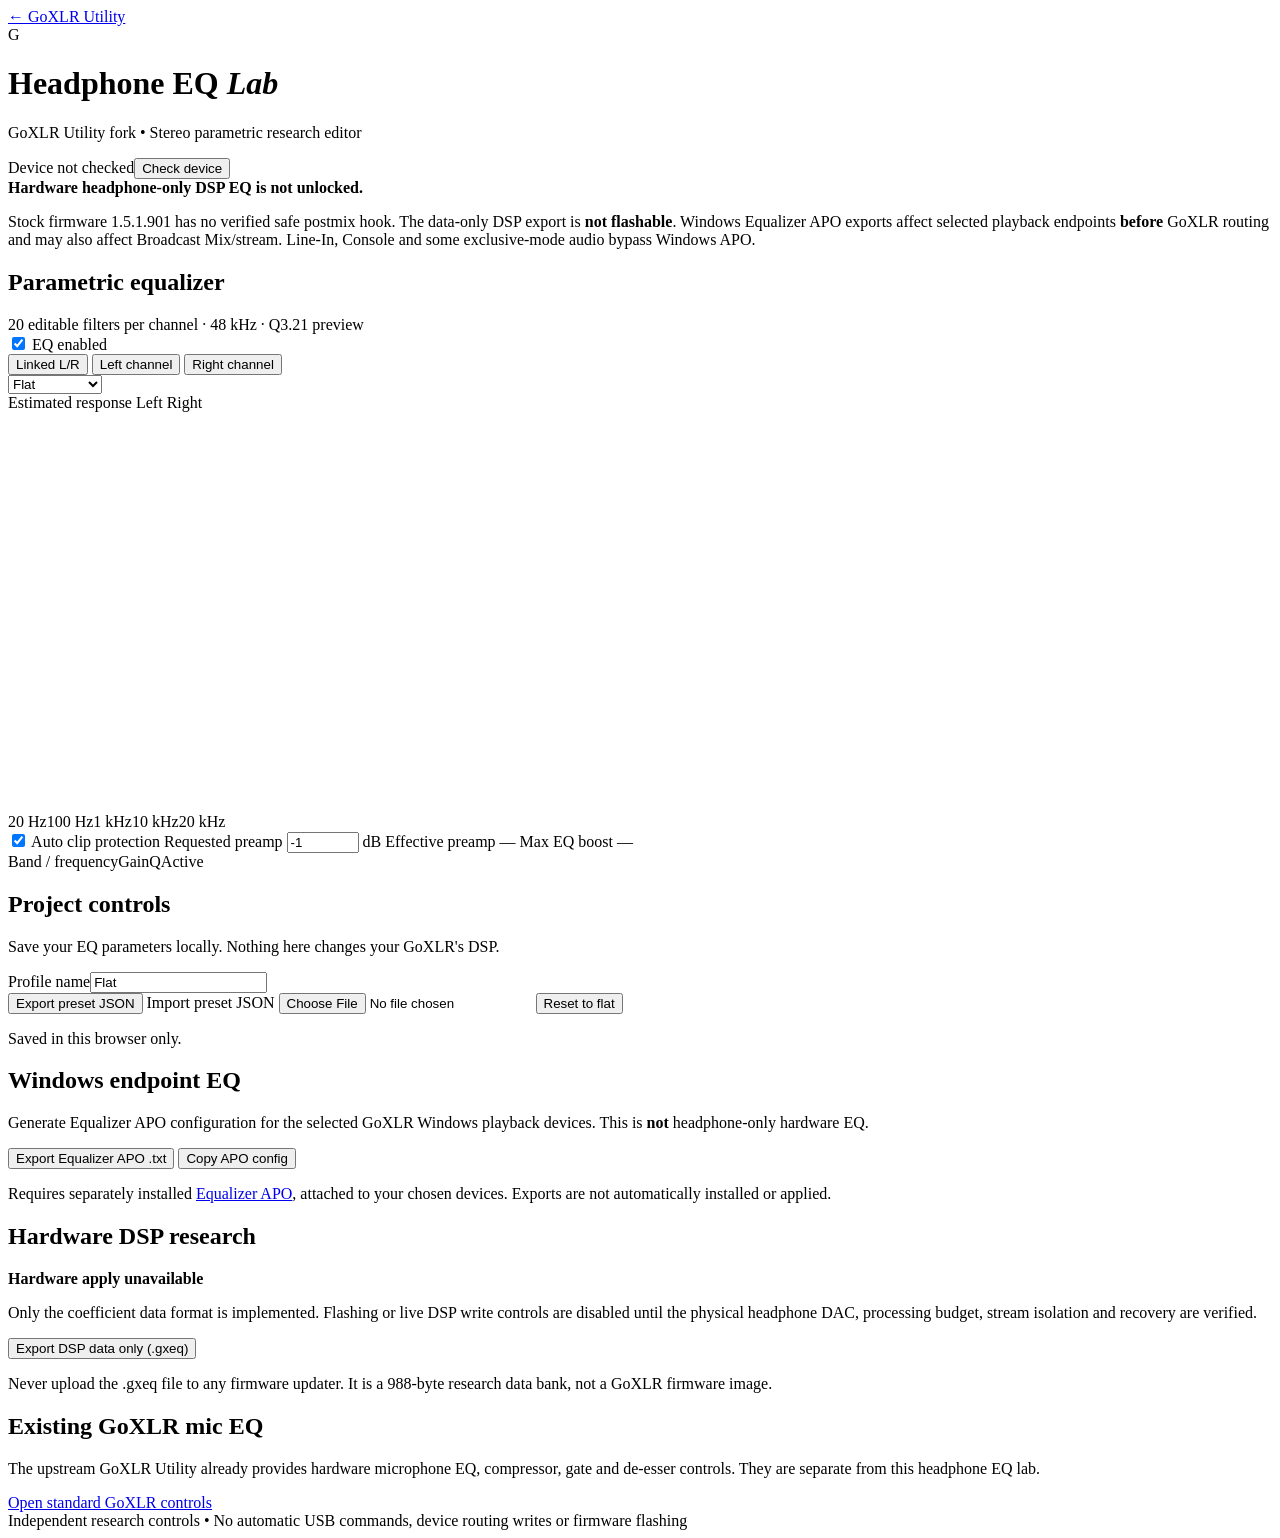
==== daemon/web-content/headphone-eq/index.html @ ee304aca "feat: add safe stereo 20-band headphone EQ editor and export lab" ====
<!doctype html>
<html lang="en">
<head>
  <meta charset="utf-8">
  <meta name="viewport" content="width=device-width,initial-scale=1">
  <title>GoXLR • Headphone EQ Lab</title>
  <link rel="stylesheet" href="/headphone-eq/style.css">
</head>
<body>
<main class="layout">
  <header class="header">
    <a class="back" href="/">← GoXLR Utility</a>
    <div class="wordmark"><span class="mark">G</span><div><h1>Headphone EQ <em>Lab</em></h1><p>GoXLR Utility fork • Stereo parametric research editor</p></div></div>
    <div class="device"><span id="deviceDot" class="dot"></span><span id="deviceStatus">Device not checked</span><button id="checkDevice">Check device</button></div>
  </header>
  <section class="notice">
    <strong>Hardware headphone-only DSP EQ is not unlocked.</strong>
    <p>Stock firmware 1.5.1.901 has no verified safe postmix hook. The data-only DSP export is <b>not flashable</b>. Windows Equalizer APO exports affect selected playback endpoints <b>before</b> GoXLR routing and may also affect Broadcast Mix/stream. Line-In, Console and some exclusive-mode audio bypass Windows APO.</p>
  </section>
  <div class="cols">
    <section class="panel main">
      <div class="topline">
        <div><h2>Parametric equalizer</h2><span class="sub">20 editable filters per channel · 48 kHz · Q3.21 preview</span></div>
        <label class="toggle"><input id="enabled" type="checkbox" checked> <span>EQ enabled</span></label>
      </div>
      <div class="channel-bar">
        <div class="segmented">
          <button class="active" data-side="linked">Linked L/R</button>
          <button data-side="left">Left channel</button>
          <button data-side="right">Right channel</button>
        </div>
        <select id="preset" aria-label="Equalizer preset">
          <option value="Flat">Flat</option>
          <option value="Warm">Warm</option>
          <option value="Gentle bass">Gentle bass</option>
          <option value="Voice clarity">Voice clarity</option>
          <option value="Soft treble">Soft treble</option>
        </select>
      </div>
      <div class="graph">
        <div class="graph-head"><span>Estimated response</span><span class="legend"><i class="left"></i> Left <i class="right"></i> Right</span></div>
        <svg id="response" viewBox="0 0 780 245" preserveAspectRatio="none" role="img" aria-label="Frequency-response curve for left and right channels"></svg>
        <div class="graph-meta"><span>20 Hz</span><span>100 Hz</span><span>1 kHz</span><span>10 kHz</span><span>20 kHz</span></div>
      </div>
      <div class="headroom">
        <label class="toggle"><input id="autoHeadroom" type="checkbox" checked> Auto clip protection</label>
        <label>Requested preamp <input type="number" id="preamp" min="-30" max="6" step=".5" value="-1"> dB</label>
        <span id="effective">Effective preamp —</span>
        <span id="peak">Max EQ boost —</span>
      </div>
      <div class="table-head"><span>Band / frequency</span><span>Gain</span><span>Q</span><span>Active</span></div>
      <div id="bands" class="bands"></div>
    </section>
    <aside class="side">
      <section class="panel">
        <h2>Project controls</h2>
        <p class="sub">Save your EQ parameters locally. Nothing here changes your GoXLR's DSP.</p>
        <label class="field">Profile name<input id="profileName" type="text" maxlength="80" value="Flat"></label>
        <div class="actions">
          <button class="accent" id="exportJson">Export preset JSON</button>
          <label class="filebutton">Import preset JSON <input id="importJson" type="file" accept=".json,application/json"></label>
          <button id="reset">Reset to flat</button>
        </div>
        <p id="localMessage" class="small" role="status">Saved in this browser only.</p>
      </section>
      <section class="panel">
        <h2>Windows endpoint EQ</h2>
        <p class="sub">Generate Equalizer APO configuration for the selected GoXLR Windows playback devices. This is <b>not</b> headphone-only hardware EQ.</p>
        <div id="endpoints" class="endpoints"></div>
        <div class="actions">
          <button class="accent" id="exportApo">Export Equalizer APO .txt</button>
          <button id="copyApo">Copy APO config</button>
        </div>
        <p class="small">Requires separately installed <a href="https://sourceforge.net/projects/equalizerapo/" target="_blank" rel="noopener noreferrer">Equalizer APO</a>, attached to your chosen devices. Exports are not automatically installed or applied.</p>
      </section>
      <section class="panel">
        <h2>Hardware DSP research</h2>
        <div class="status"><span class="dot blocked"></span> <strong>Hardware apply unavailable</strong></div>
        <p class="sub">Only the coefficient data format is implemented. Flashing or live DSP write controls are disabled until the physical headphone DAC, processing budget, stream isolation and recovery are verified.</p>
        <button id="exportData">Export DSP data only (.gxeq)</button>
        <p class="warning">Never upload the .gxeq file to any firmware updater. It is a 988-byte research data bank, not a GoXLR firmware image.</p>
      </section>
      <section class="panel">
        <h2>Existing GoXLR mic EQ</h2>
        <p class="sub">The upstream GoXLR Utility already provides hardware microphone EQ, compressor, gate and de-esser controls. They are separate from this headphone EQ lab.</p>
        <a class="openapp" href="/">Open standard GoXLR controls</a>
      </section>
    </aside>
  </div>
  <div id="error" class="error" role="alert" hidden></div>
  <footer>Independent research controls • No automatic USB commands, device routing writes or firmware flashing</footer>
</main>
<script type="module" src="/headphone-eq/app.mjs"></script>
</body>
</html>
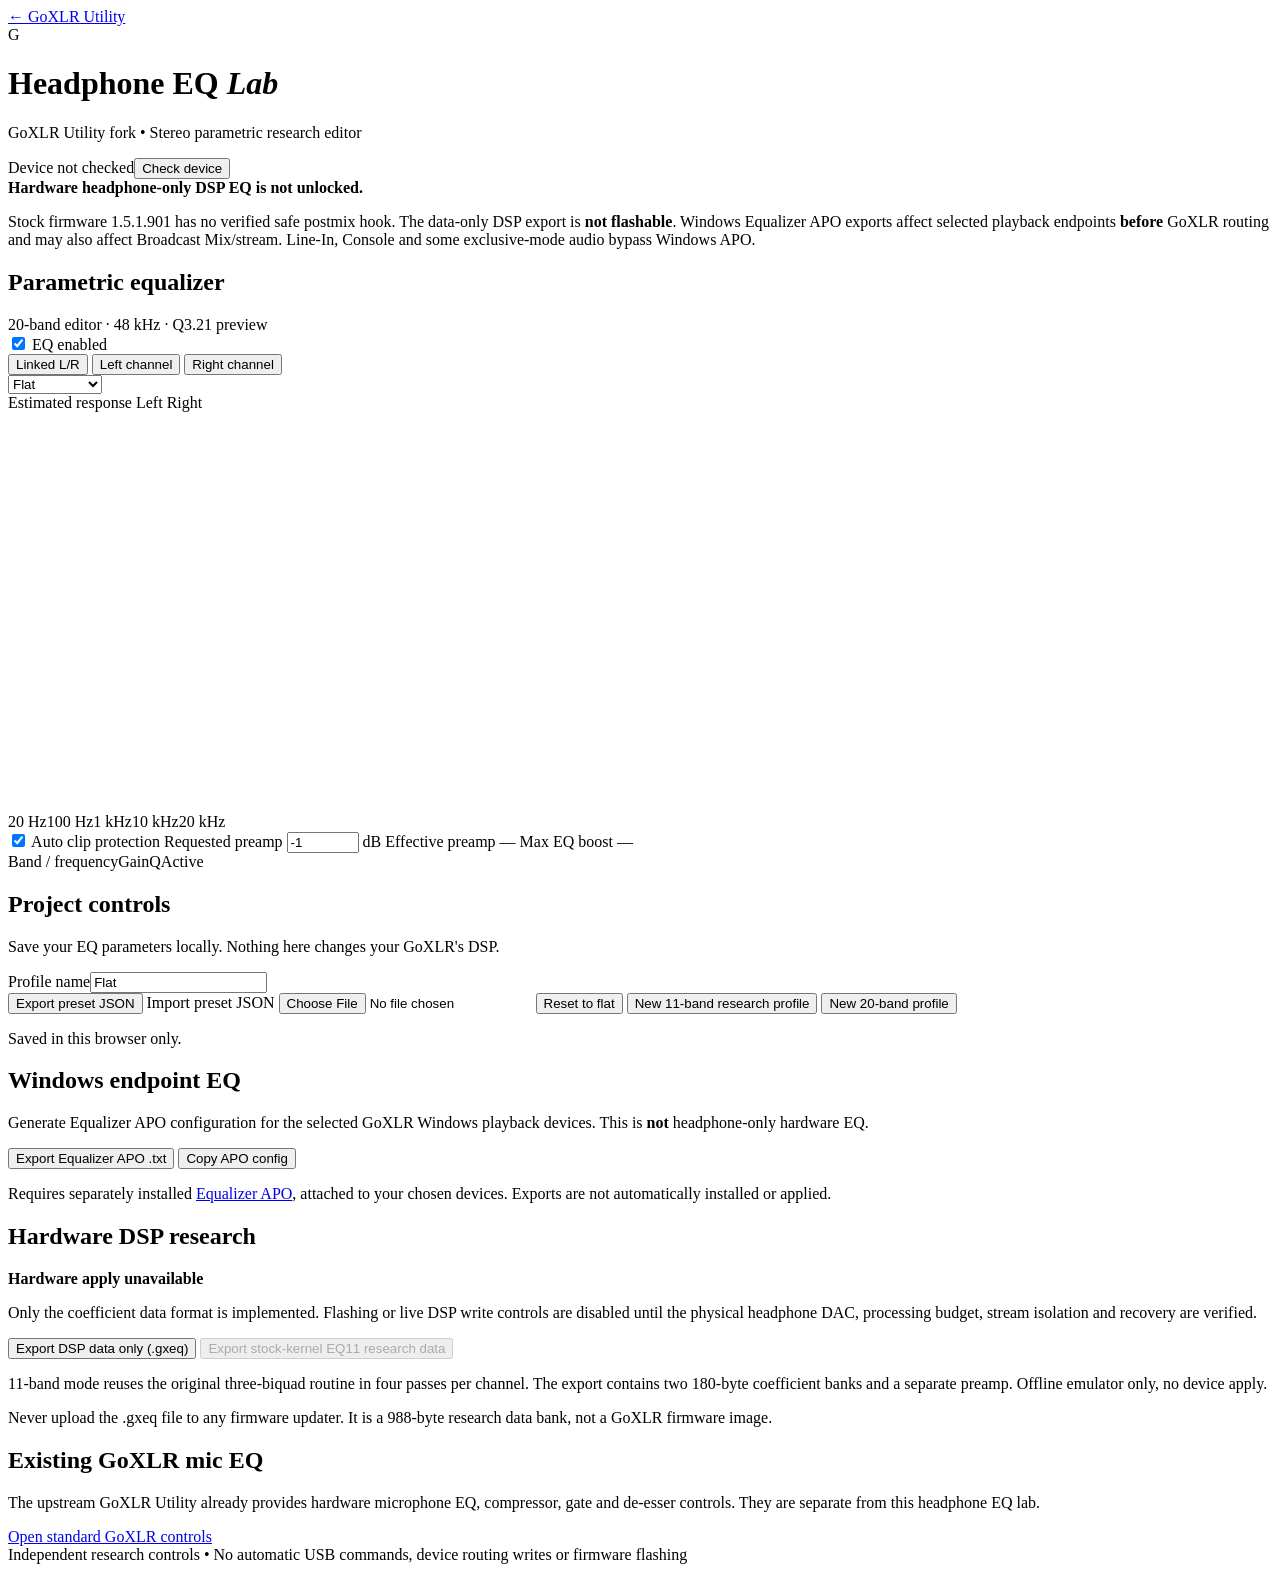
==== commit 1291a889: "feat: add eleven-band stock DSP kernel research coefficient editor" ====
--- a/daemon/web-content/headphone-eq/index.html
+++ b/daemon/web-content/headphone-eq/index.html
@@ -20,7 +20,7 @@
   <div class="cols">
     <section class="panel main">
       <div class="topline">
-        <div><h2>Parametric equalizer</h2><span class="sub">20 editable filters per channel · 48 kHz · Q3.21 preview</span></div>
+        <div><h2>Parametric equalizer</h2><span class="sub"><span id="bandMode">20-band editor</span> · 48 kHz · Q3.21 preview</span></div>
         <label class="toggle"><input id="enabled" type="checkbox" checked> <span>EQ enabled</span></label>
       </div>
       <div class="channel-bar">
@@ -60,6 +60,8 @@
           <button class="accent" id="exportJson">Export preset JSON</button>
           <label class="filebutton">Import preset JSON <input id="importJson" type="file" accept=".json,application/json"></label>
           <button id="reset">Reset to flat</button>
+          <button id="newNative11">New 11-band research profile</button>
+          <button id="new20">New 20-band profile</button>
         </div>
         <p id="localMessage" class="small" role="status">Saved in this browser only.</p>
       </section>
@@ -78,6 +80,8 @@
         <div class="status"><span class="dot blocked"></span> <strong>Hardware apply unavailable</strong></div>
         <p class="sub">Only the coefficient data format is implemented. Flashing or live DSP write controls are disabled until the physical headphone DAC, processing budget, stream isolation and recovery are verified.</p>
         <button id="exportData">Export DSP data only (.gxeq)</button>
+        <button id="exportNative11" disabled>Export stock-kernel EQ11 research data</button>
+        <p class="small">11-band mode reuses the original three-biquad routine in four passes per channel. The export contains two 180-byte coefficient banks and a separate preamp. Offline emulator only, no device apply.</p>
         <p class="warning">Never upload the .gxeq file to any firmware updater. It is a 988-byte research data bank, not a GoXLR firmware image.</p>
       </section>
       <section class="panel">
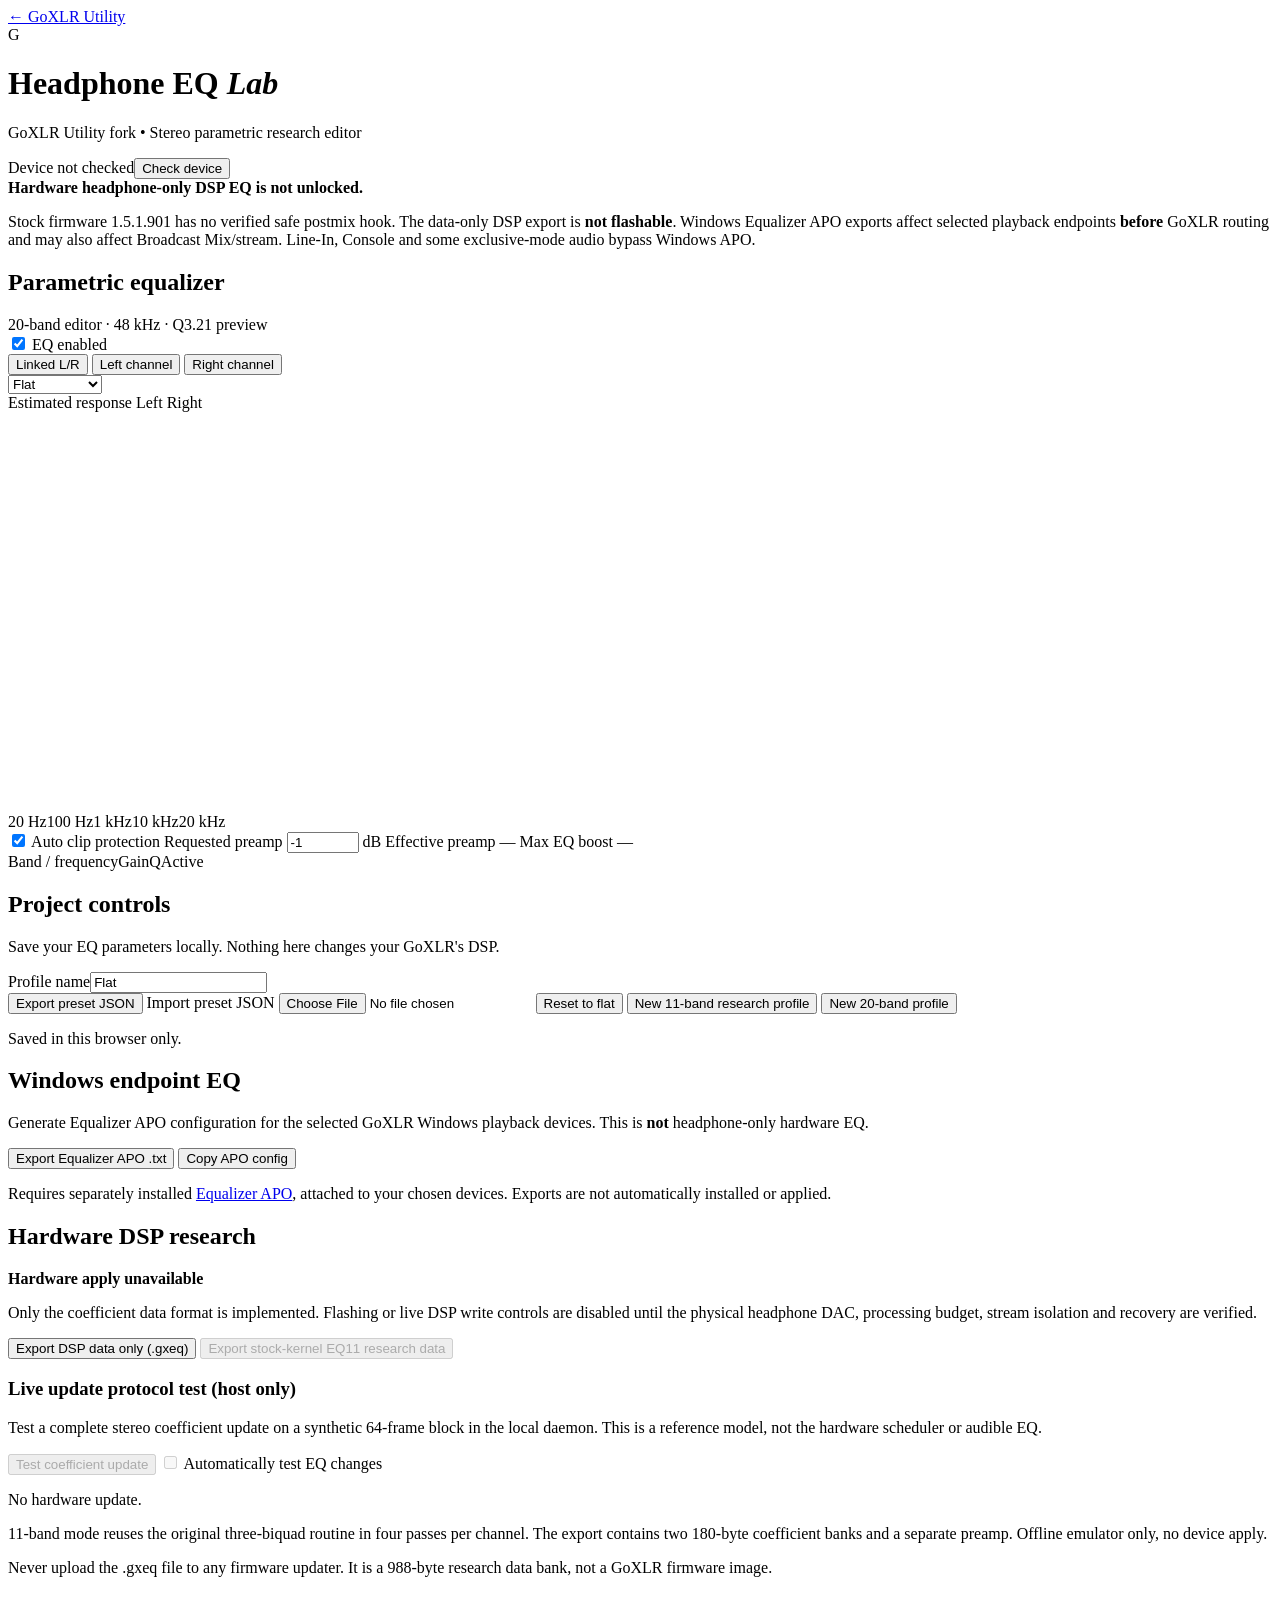
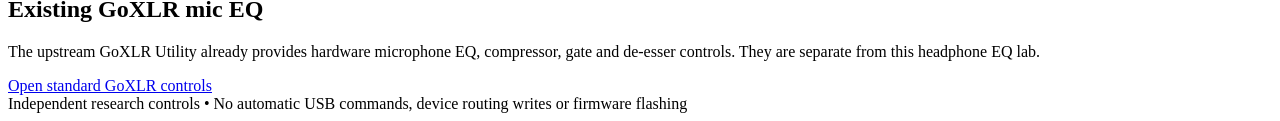
==== commit e7725b07: "feat: add validated EQ11 host-only block update transport" ====
--- a/daemon/web-content/headphone-eq/index.html
+++ b/daemon/web-content/headphone-eq/index.html
@@ -81,6 +81,12 @@
         <p class="sub">Only the coefficient data format is implemented. Flashing or live DSP write controls are disabled until the physical headphone DAC, processing budget, stream isolation and recovery are verified.</p>
         <button id="exportData">Export DSP data only (.gxeq)</button>
         <button id="exportNative11" disabled>Export stock-kernel EQ11 research data</button>
+        <h3>Live update protocol test (host only)</h3>
+        <p class="small">Test a complete stereo coefficient update on a synthetic 64-frame block in the local daemon. This is a reference model, not the hardware scheduler or audible EQ.</p>
+        <button id="testLabUpdate" disabled>Test coefficient update</button>
+        <label class="toggle"><input id="autoLab" type="checkbox" disabled> Automatically test EQ changes</label>
+        <p id="labResult" class="small" role="status">No hardware update.</p>
+
         <p class="small">11-band mode reuses the original three-biquad routine in four passes per channel. The export contains two 180-byte coefficient banks and a separate preamp. Offline emulator only, no device apply.</p>
         <p class="warning">Never upload the .gxeq file to any firmware updater. It is a 988-byte research data bank, not a GoXLR firmware image.</p>
       </section>
